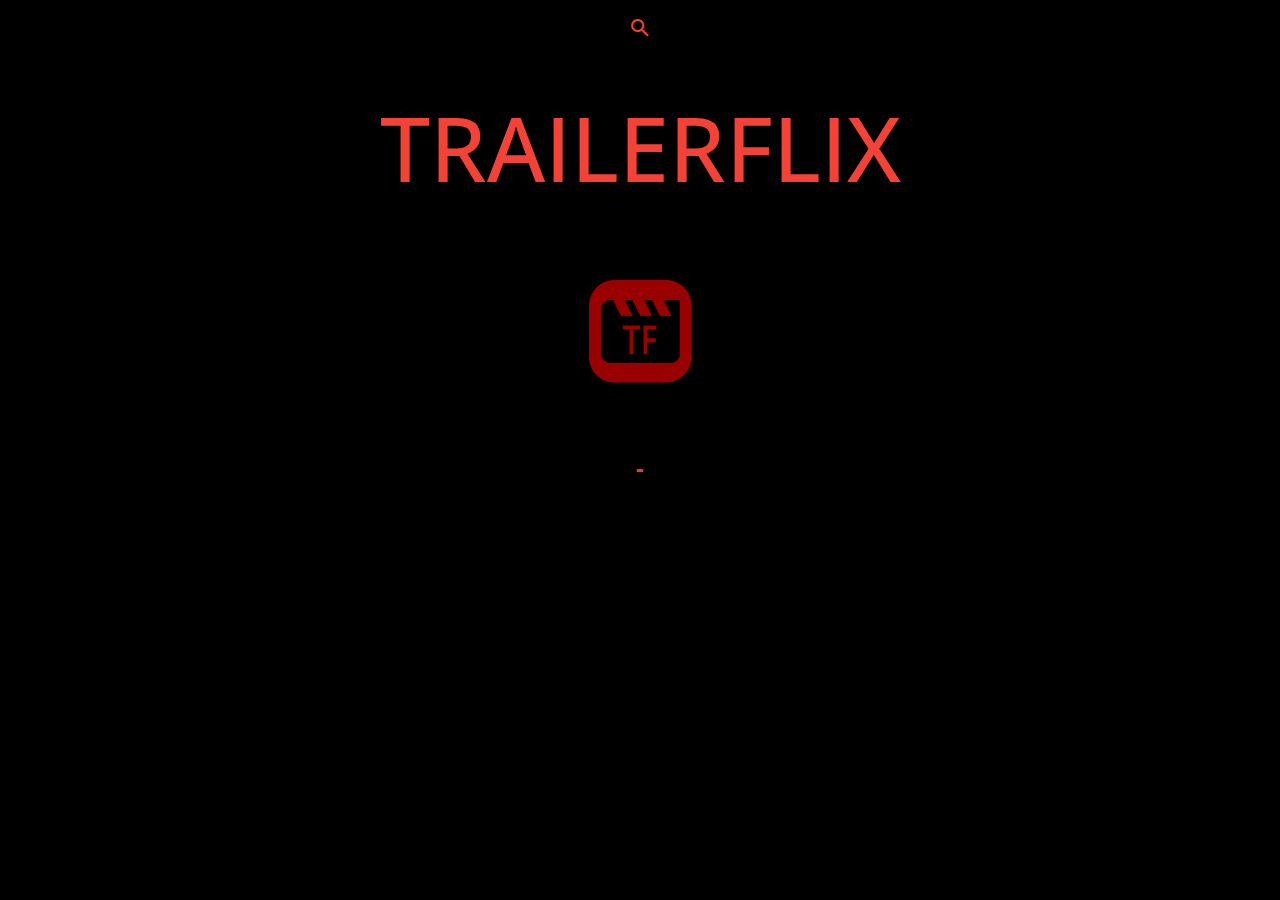
==== AJAX - Trailerflix 2021/index.html @ f6652d85 "searching textbox fixed" ====
<!DOCTYPE html>
<html lang="es">
  <head> 
      <meta charset="UTF-8">
      <title>TRAILERFLIX</title>
      <link rel="icon" type="image/gif" href="images/trailerflix-64.gif" sizes="64x64">
      <meta name="viewport" content="width=device-width, initial-scale=1.0, maximum-scale=5.0, user-scalable=no"/>
      <meta name="Description" content="PWA de video streaming">
      <meta name="theme-color" content="#000000">
      <meta name="apple-mobile-web-app-capable" content="yes">
      <meta name="apple-mobile-web-app-title" content="Trailerflix">
      <meta name="apple-mobile-web-app-status-bar-style" content="transluscent">
      <link rel="apple-touch-icon" sizes="96x96" href="images/trailerflix-64.png">
      <link rel="apple-touch-icon" sizes="96x96" href="images/trailerflix-96.png">
      <link rel="apple-touch-icon" sizes="96x96" href="images/trailerflix-128.png">
      <link rel="apple-touch-icon" sizes="96x96" href="images/trailerflix-144.png">
      <link rel="apple-touch-icon" sizes="96x96" href="images/trailerflix-512.png">
      <link rel="preconnect" href="https://fonts.gstatic.com"> 
      <link rel="stylesheet" href="css/materialize.min.css">
      <script src="js/materialize.min.js"></script>
      <link rel="stylesheet" href="css/estilos.css">
      <link rel="manifest" href="manifest.json">        
      <script src="js/JQuery-3.5.1.min.js"></script>
      <script defer src="js/coderflix.js"></script>
  </head> 
  <body class="black">
    <div id="divBuscar" class="grey darken-3 vertical-spaces rounded" style="display:none;">
      <input type="search" placeholder="Ingresa contenido a buscar" class="grey darken-3 white-text border-none" id="txtBuscar" width="80%">
    </div>
    <div class="center">
      <button class="btn-floating btn-large flat black red-text waves-effect waves-red" onclick="buscarToggle()">
          <i class="material-icons red-text darken-3">search</i>
      </button>
    </div>
    <div class="center">
        <h1 class="red-text"><strong>TRAILERFLIX</strong></h1>
    </div>
    <div id="cargando" class="center">
        <br><br>
          <img src="images/trailerflix-128.png">
        <br><br>
        <br><br>
        <div class="preloader-wrapper big active">
          <div class="spinner-layer spinner-red">
            <div class="circle-clipper left">
              <div class="circle"></div>
            </div>
            <div class="gap-patch">
              <div class="circle"></div>
            </div>
            <div class="circle-clipper right">
              <div class="circle"></div>
            </div>
          </div>
        </div>
    </div>
    <div class="row center" id="visualizacion" style="display: none;">
      <div class="col">
        <button id="btnTodos" class="btn-flat black red-text large waves-effect waves-red">Todos</button>
      </div>
      <div class="col">
        <button id="btnCategorias" class="btn-flat black red-text large waves-effect waves-red">Categorías</button>
      </div>
    </div>
    <div id="contenido" class="row center" style="display: none;">
        <!-- The content goes here and it will loaded from the API information-->
      </div>
    </div>
  </body>
</html>
---- AJAX - Trailerflix 2021/css/estilos.css ----
@import url('https://fonts.googleapis.com/css2?family=Material+Icons&family=Open+Sans+Condensed:wght@300;700&family=Roboto:wght@300;700&display=swap');

body {
    font-family: 'Roboto', Arial, Helvetica, sans-serif;
    margin-left: 5%;
    margin-right: 5%;
}

h1, h2, h3 {
    font-family: 'Open Sans Condensed', sans-serif;
}

h1 {
    font-size: 90px;
    font-weight: 900;
    font-stretch: wider;
}

.input-field .prefix .active {
    border-bottom: 1px solid rgb(156, 77, 77) !important;
    box-shadow: 0 1px 0 0 #000;
  }

  .vertical-spaces {
      margin-top: 30px;
      margin-bottom: 30px;
  }

.rounded {
    padding-top: 5px;
    padding-left: 10px;
    padding-right: 10px;
    border-radius: 30px;
}

.border-none {
    border-color: transparent !important;
}

  /* label underline focus color */
  input:focus {
    border-bottom: 1px solid grey !important;
    box-shadow: 0 1px 0 0 grey !important
  }
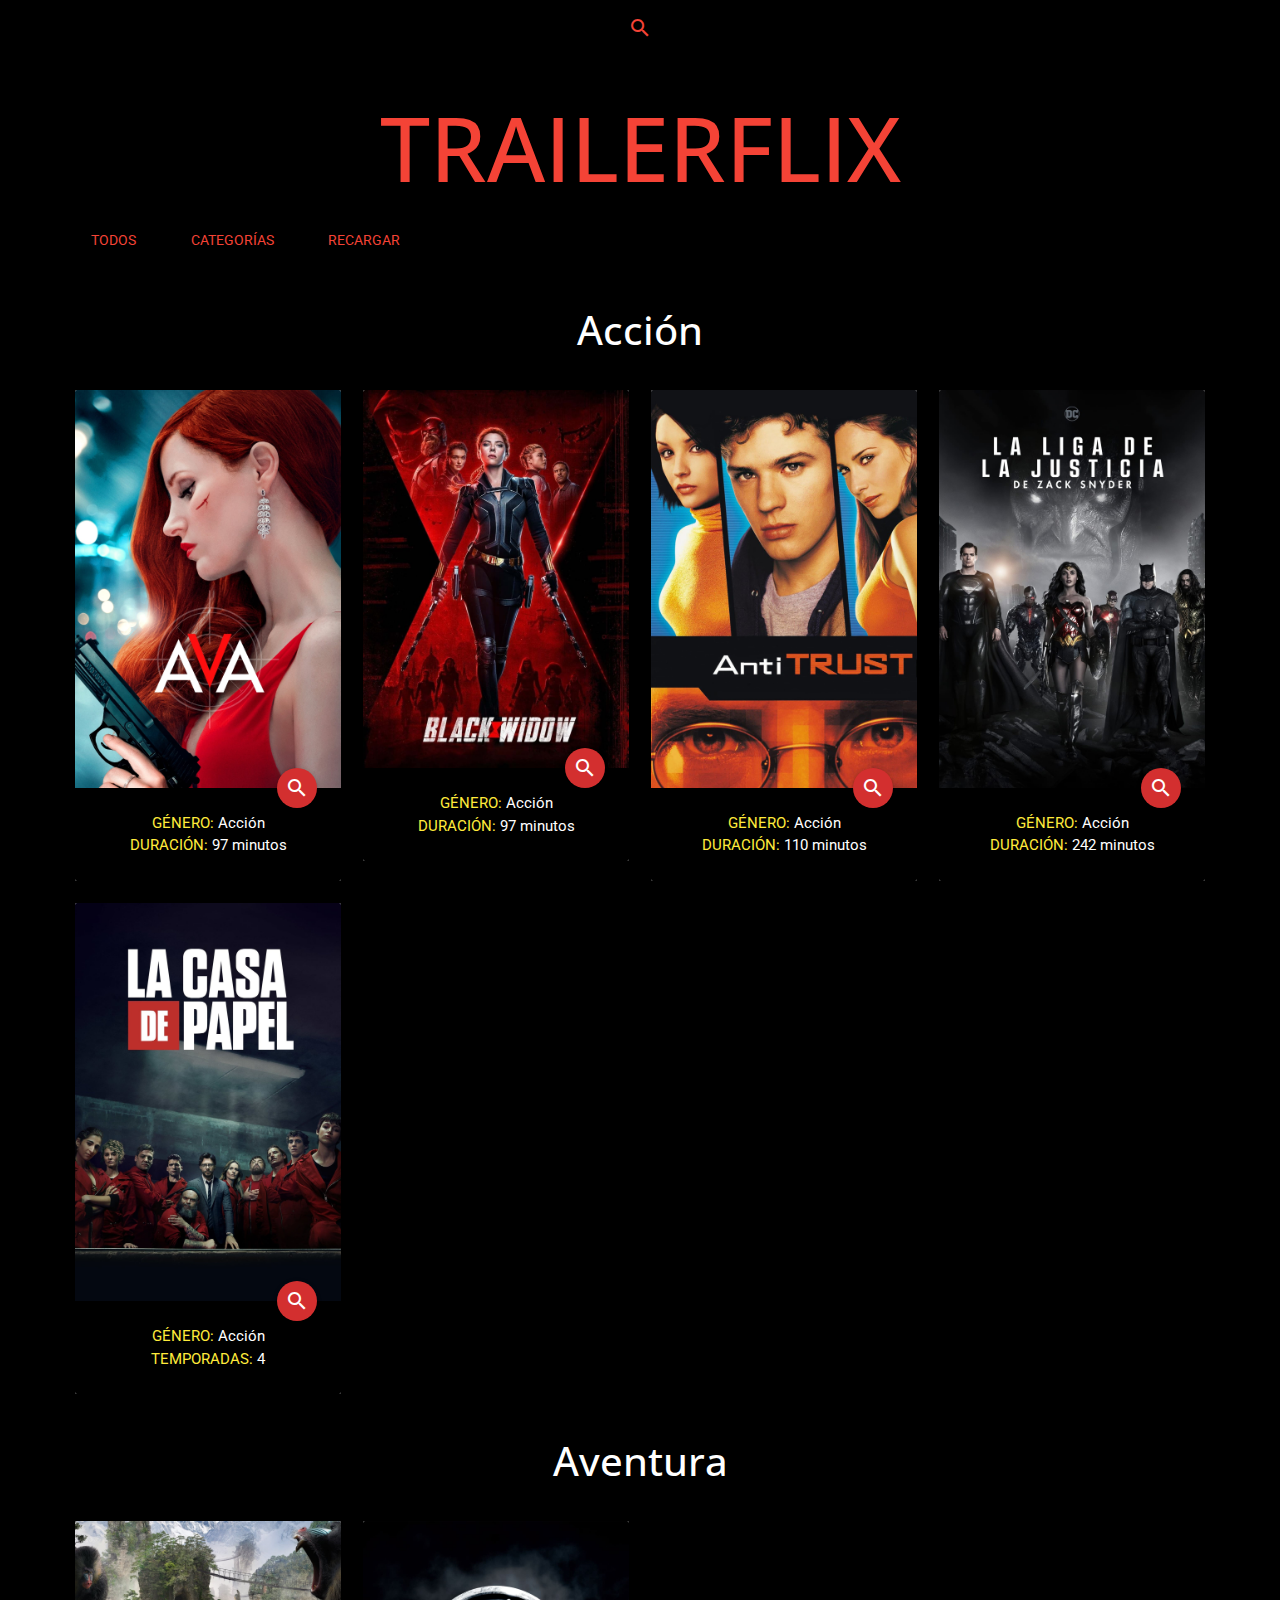
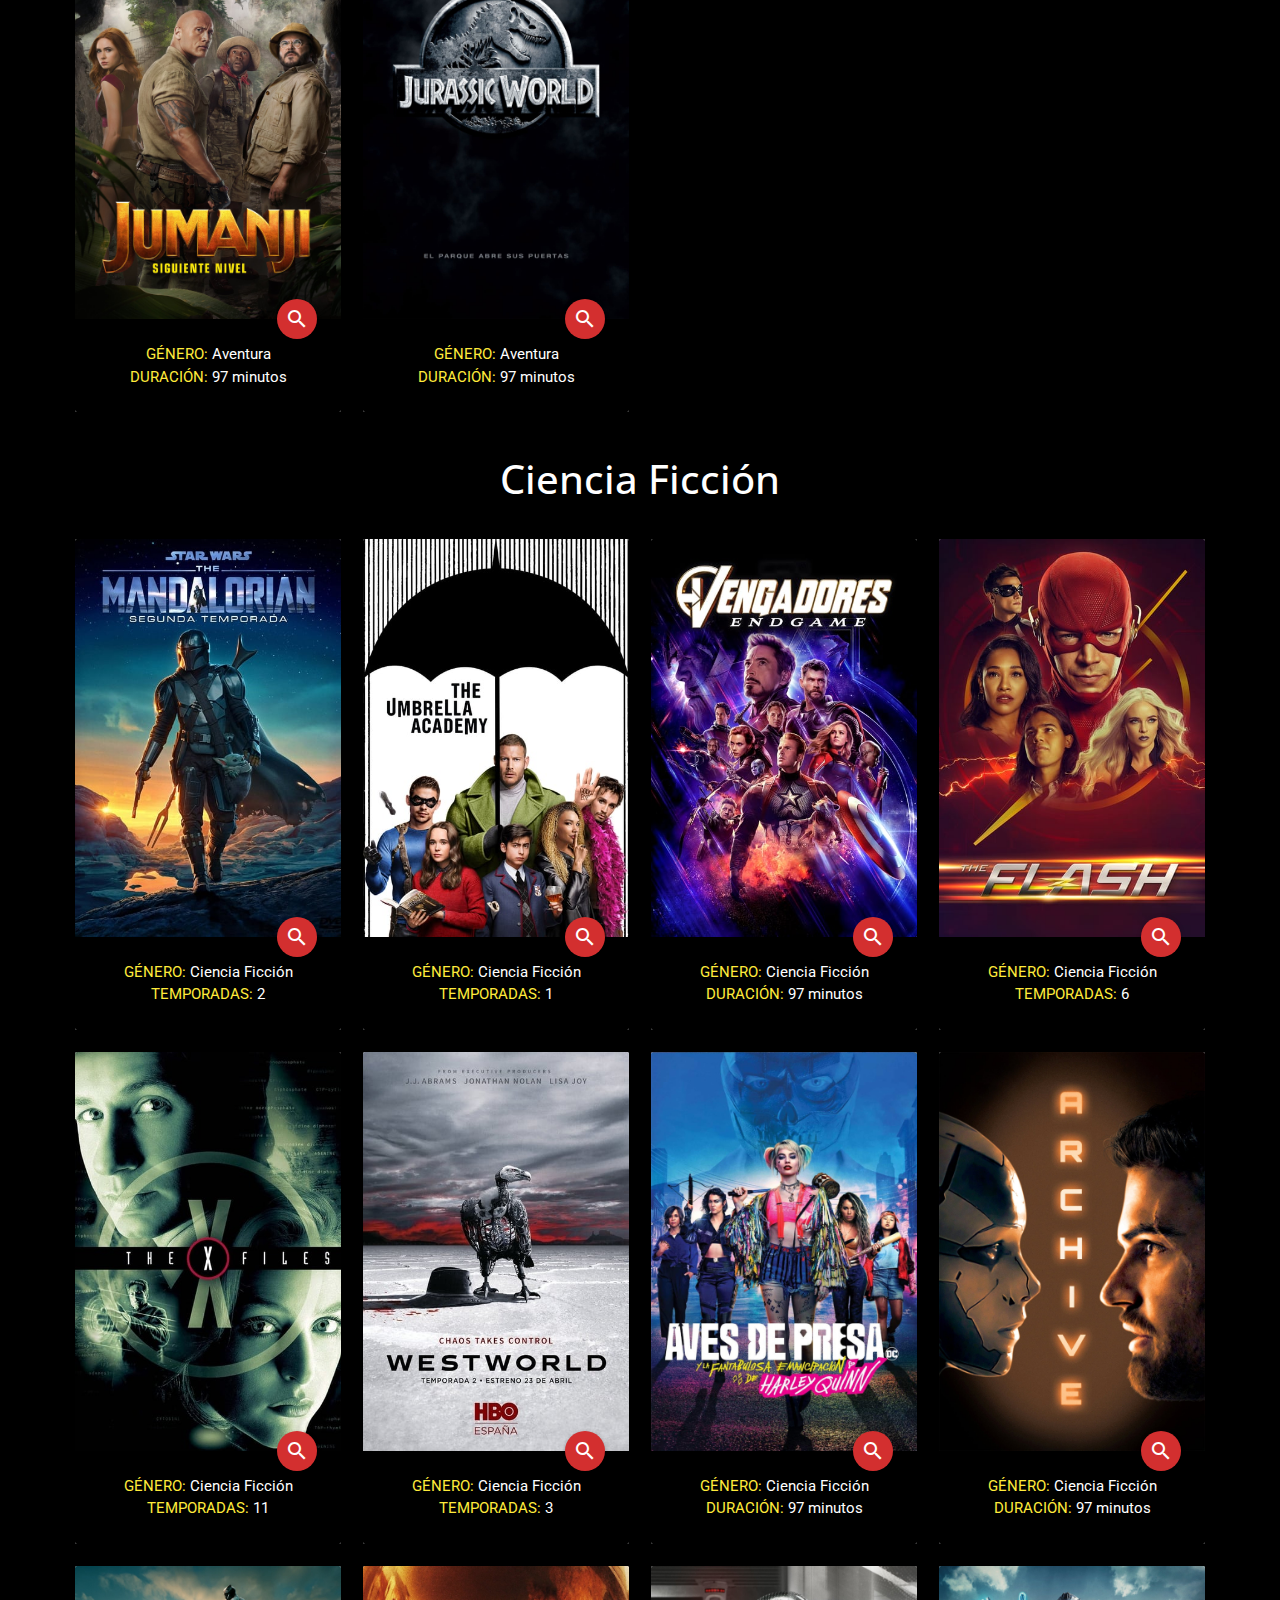
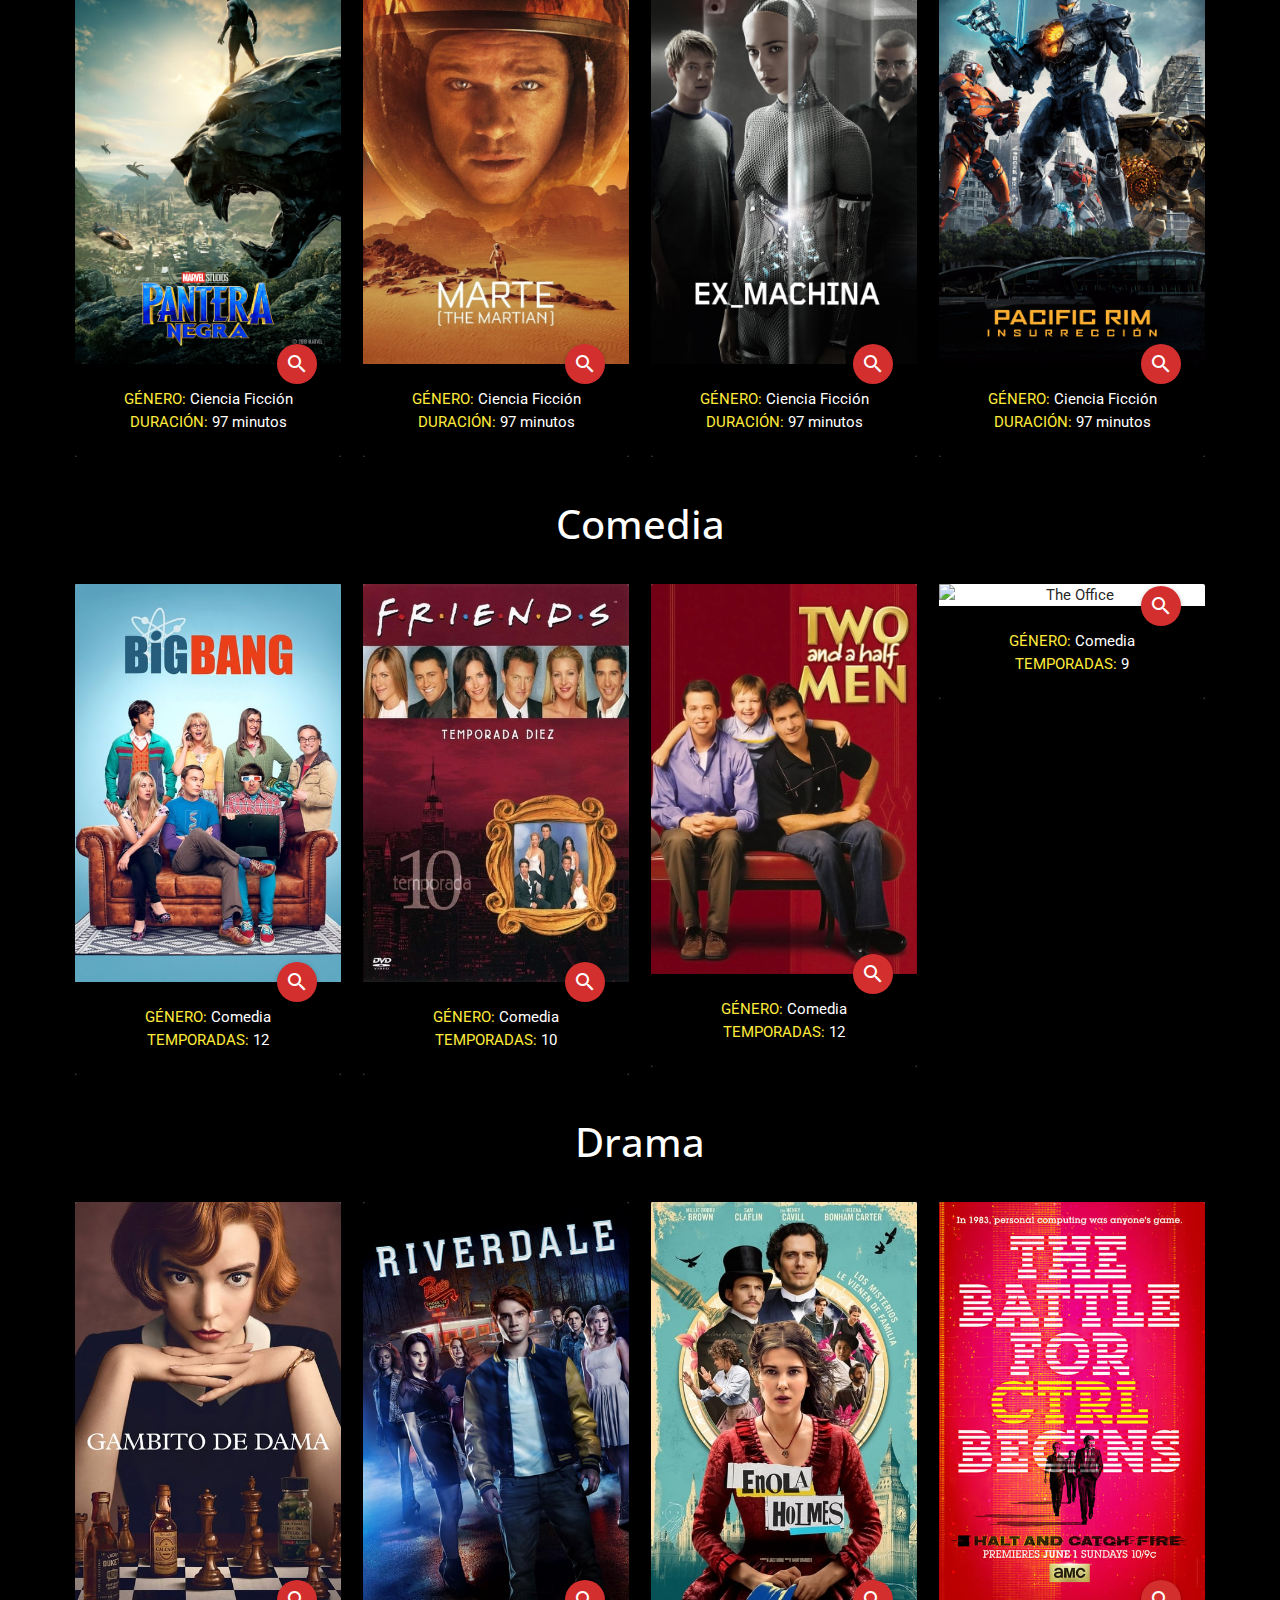
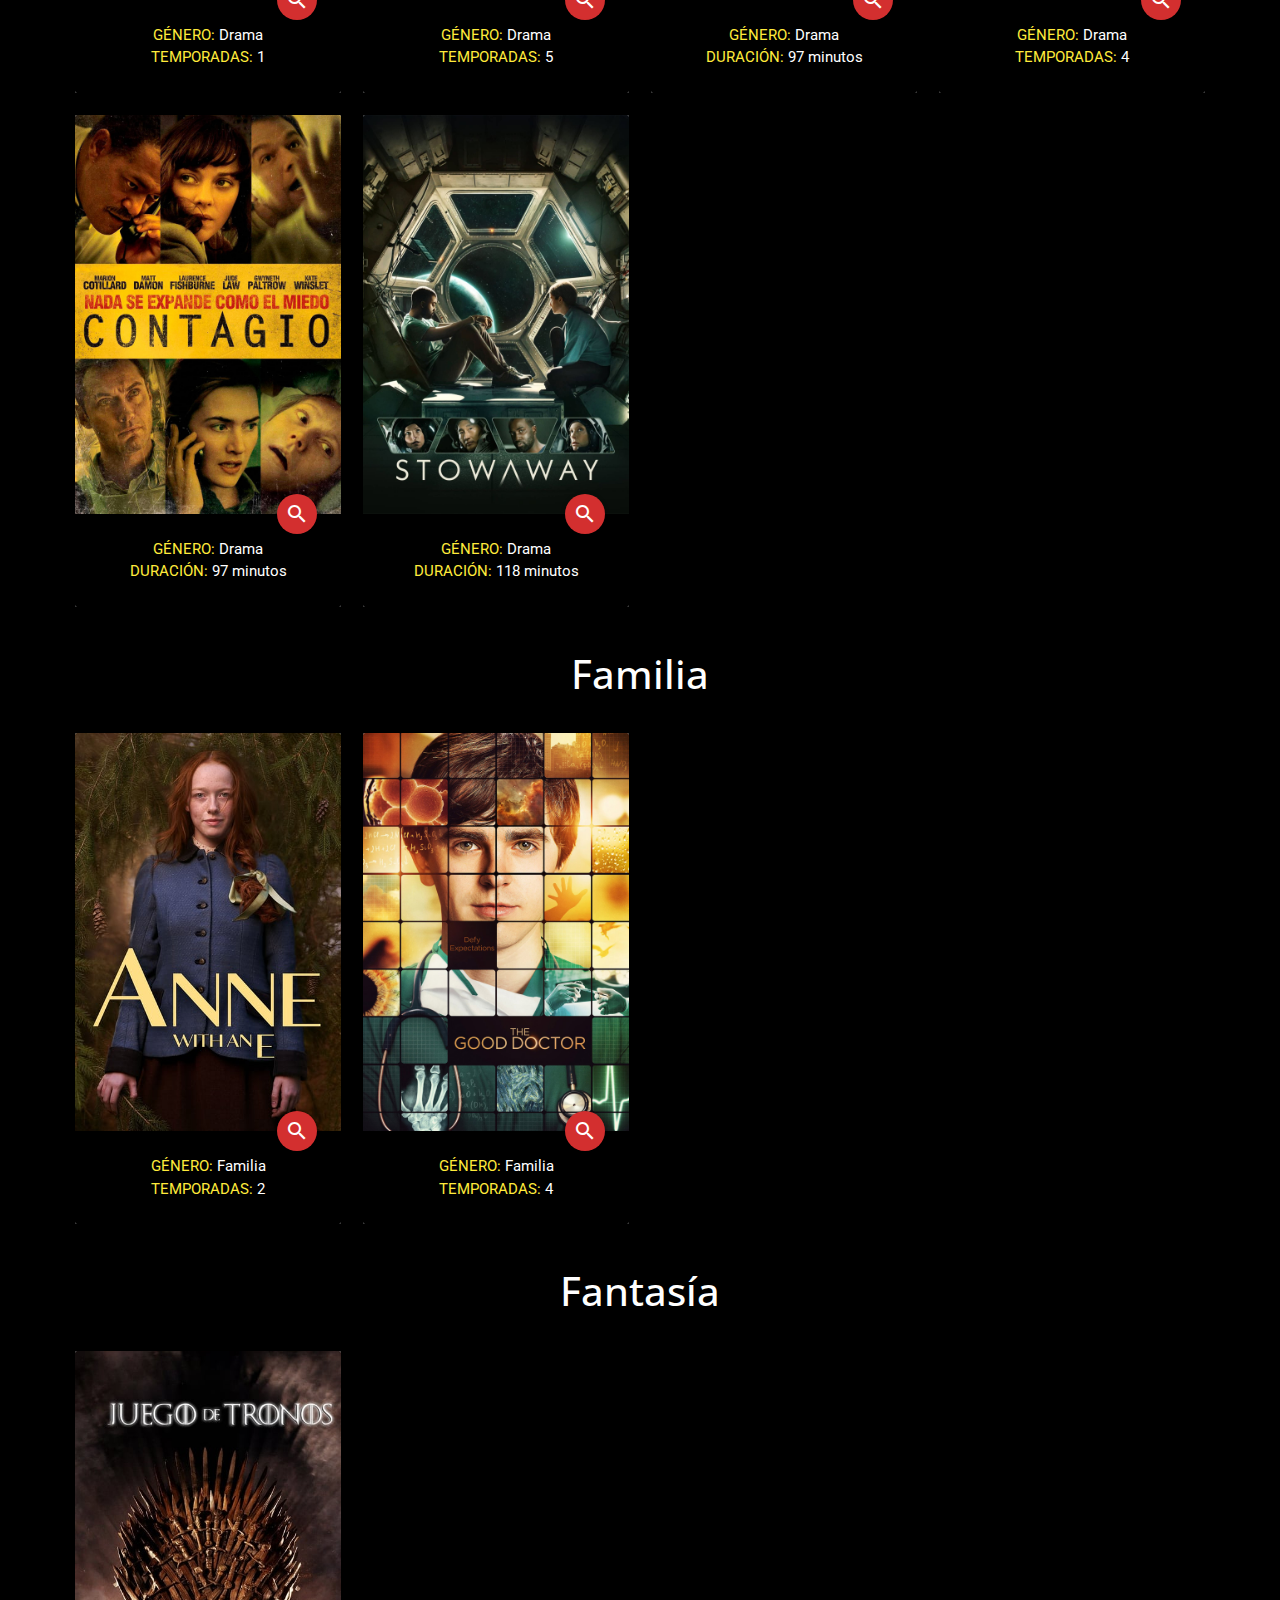
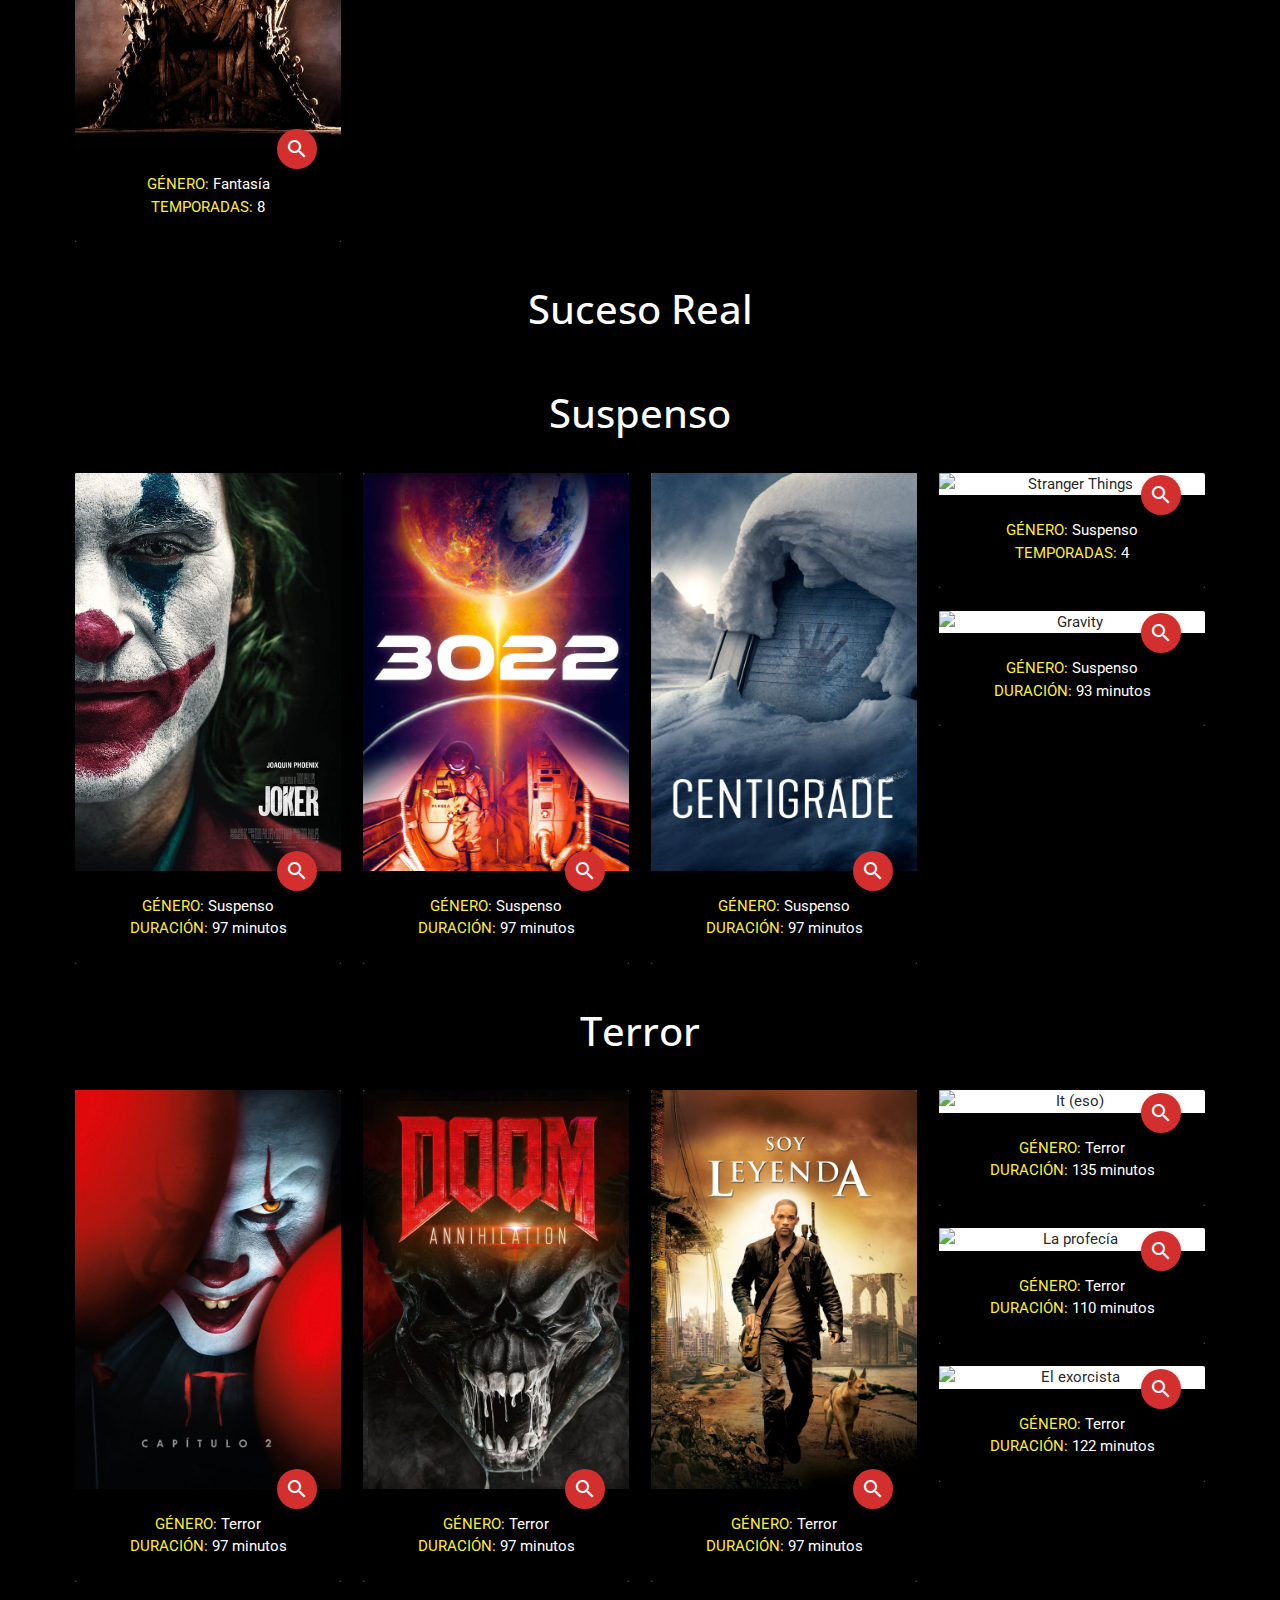
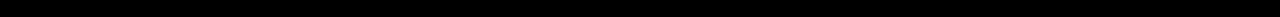
==== commit 2c551169: "Minifying model view controller files." ====
--- a/AJAX - Trailerflix 2021/index.html
+++ b/AJAX - Trailerflix 2021/index.html
@@ -4,31 +4,33 @@
       <meta charset="UTF-8">
       <title>TRAILERFLIX</title>
       <link rel="icon" type="image/gif" href="images/trailerflix-64.gif" sizes="64x64">
-      <meta name="viewport" content="width=device-width, initial-scale=1.0, maximum-scale=5.0, user-scalable=no"/>
+      <meta name="viewport" content="width=device-width, initial-scale=1.0, maximum-scale=5.0"/>
       <meta name="Description" content="PWA de video streaming">
       <meta name="theme-color" content="#000000">
       <meta name="apple-mobile-web-app-capable" content="yes">
       <meta name="apple-mobile-web-app-title" content="Trailerflix">
       <meta name="apple-mobile-web-app-status-bar-style" content="transluscent">
-      <link rel="apple-touch-icon" sizes="96x96" href="images/trailerflix-64.png">
+      <link rel="apple-touch-icon" sizes="64x64" href="images/trailerflix-64.png">
       <link rel="apple-touch-icon" sizes="96x96" href="images/trailerflix-96.png">
-      <link rel="apple-touch-icon" sizes="96x96" href="images/trailerflix-128.png">
-      <link rel="apple-touch-icon" sizes="96x96" href="images/trailerflix-144.png">
-      <link rel="apple-touch-icon" sizes="96x96" href="images/trailerflix-512.png">
-      <link rel="preconnect" href="https://fonts.gstatic.com"> 
+      <link rel="apple-touch-icon" sizes="128x128" href="images/trailerflix-128.png">
+      <link rel="apple-touch-icon" sizes="144x144" href="images/trailerflix-144.png">
+      <link rel="apple-touch-icon" sizes="512x512" href="images/trailerflix-512.png">
+      <!-- <link rel="preconnect" href="https://fonts.gstatic.com">  -->
       <link rel="stylesheet" href="css/materialize.min.css">
       <script src="js/materialize.min.js"></script>
-      <link rel="stylesheet" href="css/estilos.css">
+      <link rel="stylesheet" href="css/estilos-min.css">
       <link rel="manifest" href="manifest.json">        
       <script src="js/JQuery-3.5.1.min.js"></script>
-      <script defer src="js/coderflix.js"></script>
+      <script src="js/trailerflix-model-min.js"></script>
+      <script src="js/trailerflix-view-min.js"></script>
+      <script defer src="js/trailerflix-controller-min.js"></script> 
   </head> 
   <body class="black">
     <div id="divBuscar" class="grey darken-3 vertical-spaces rounded" style="display:none;">
-      <input type="search" placeholder="Ingresa contenido a buscar" class="grey darken-3 white-text border-none" id="txtBuscar" width="80%">
+      <input type="search" placeholder="Ingresa el contenido a buscar" class="grey darken-3 white-text border-none" id="txtBuscar">
     </div>
     <div class="center">
-      <button class="btn-floating btn-large flat black red-text waves-effect waves-red" onclick="buscarToggle()">
+      <button class="btn-floating btn-large flat black red-text darken-3 waves-effect waves-red" onclick="buscarToggle()">
           <i class="material-icons red-text darken-3">search</i>
       </button>
     </div>
@@ -61,6 +63,9 @@
       <div class="col">
         <button id="btnCategorias" class="btn-flat black red-text large waves-effect waves-red">Categorías</button>
       </div>
+      <div class="col">
+        <button id="btnRecargar" class="btn-flat black red-text large waves-effect waves-red">Recargar</button>
+      </div>
     </div>
     <div id="contenido" class="row center" style="display: none;">
         <!-- The content goes here and it will loaded from the API information-->
--- a/AJAX - Trailerflix 2021/css/estilos-min.css
+++ b/AJAX - Trailerflix 2021/css/estilos-min.css
@@ -0,0 +1 @@
+@import url('https://fonts.googleapis.com/css2?family=Material+Icons&family=Open+Sans+Condensed:wght@300;700&family=Roboto:wght@300;700&display=swap');body{font-family:'Roboto',Arial,Helvetica,sans-serif;margin-left:5%;margin-right:5%;}h1,h2,h3{font-family:'Open Sans Condensed',sans-serif;}h1{font-size:90px;font-weight:900;font-stretch:wider;}h2{font-size:40px;font-weight:500;}.input-field .prefix .active{border-bottom:1px solid rgb(156,77,77)!important;box-shadow:0 1px 0 0 #000}.vertical-spaces{margin-top:30px;margin-bottom:30px}.rounded{padding-top:5px;padding-left:10px;padding-right:10px;border-radius:30px;}.border-none{border-color:transparent!important;}input:focus{border-bottom:1px solid grey!important;box-shadow:0 1px 0 0 grey!important}